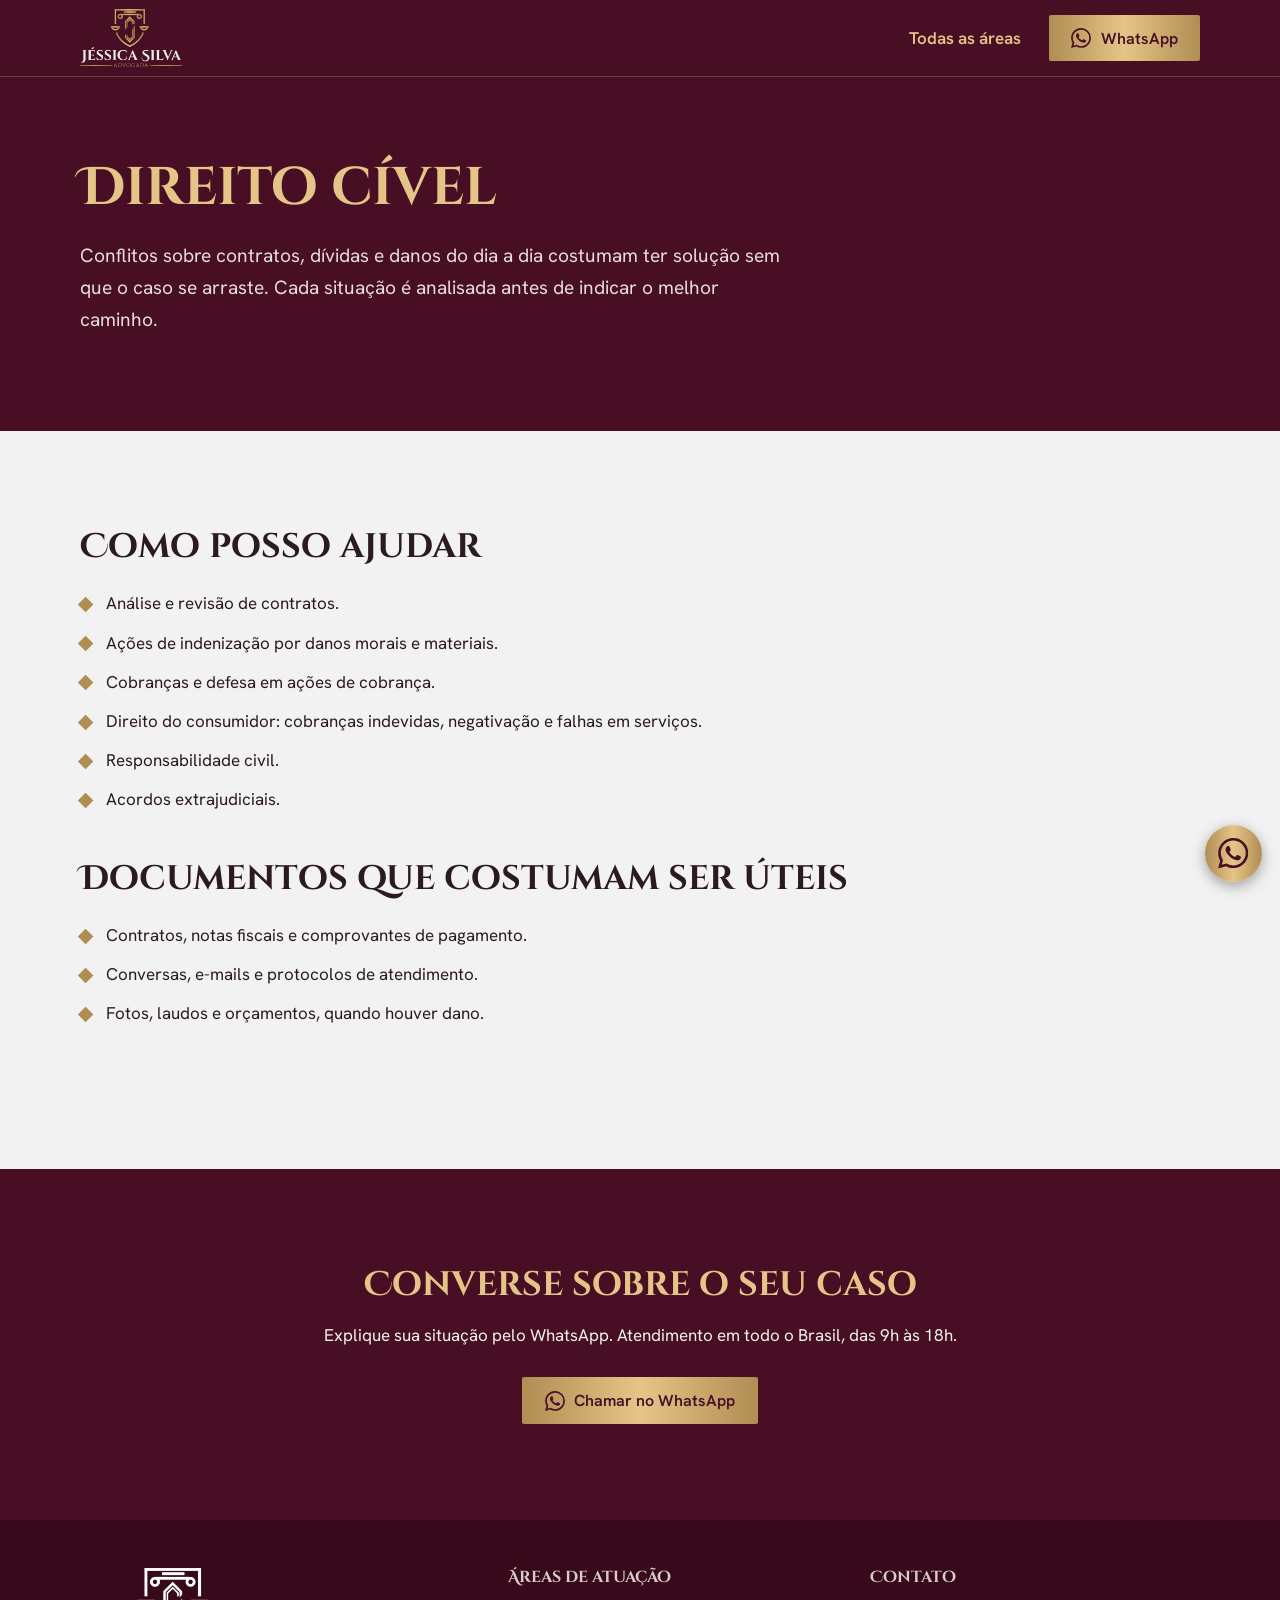
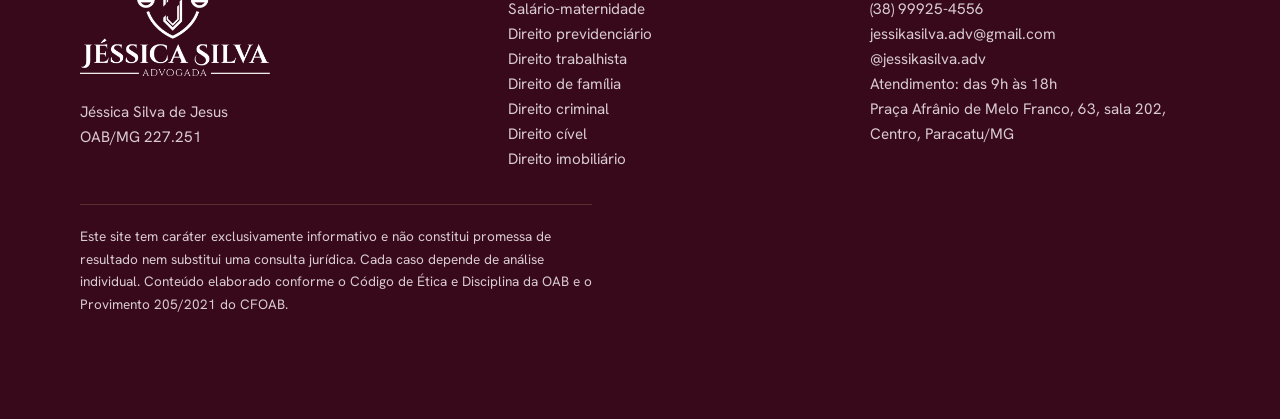
==== civel.html @ 724f219b "Add files via upload" ====
<!doctype html><html lang="pt-BR"><head><meta charset="utf-8"><meta name="viewport" content="width=device-width,initial-scale=1"><title>Direito cível | Jéssica Silva Advogada</title><meta name="description" content="Conflitos sobre contratos, dívidas e danos do dia a dia costumam ter solução sem que o caso se arraste. Cada situação é analisada antes de indicar o melhor"><meta name="theme-color" content="#480E23"><link rel="icon" type="image/png" href="assets/favicon.png"><link rel="preconnect" href="https://fonts.googleapis.com"><link rel="preconnect" href="https://fonts.gstatic.com" crossorigin><link href="https://fonts.googleapis.com/css2?family=Cinzel+Decorative:wght@400;700;900&family=Hanken+Grotesk:wght@400;500;600&display=swap" rel="stylesheet"><link rel="stylesheet" href="assets/style.css"></head><body><svg style="display:none"><symbol id="zap" viewBox="0 0 24 24"><path d="M17.472 14.382c-.297-.149-1.758-.867-2.03-.967-.273-.099-.471-.148-.67.15-.197.297-.767.966-.94 1.164-.173.199-.347.223-.644.075-.297-.15-1.255-.463-2.39-1.475-.883-.788-1.48-1.761-1.653-2.059-.173-.297-.018-.458.13-.606.134-.133.298-.347.446-.52.149-.174.198-.298.298-.497.099-.198.05-.371-.025-.52-.075-.149-.669-1.612-.916-2.207-.242-.579-.487-.5-.669-.51-.173-.008-.371-.01-.57-.01-.198 0-.52.074-.792.372-.272.297-1.04 1.016-1.04 2.479 0 1.462 1.065 2.875 1.213 3.074.149.198 2.096 3.2 5.077 4.487.709.306 1.262.489 1.694.625.712.227 1.36.195 1.871.118.571-.085 1.758-.719 2.006-1.413.248-.694.248-1.289.173-1.413-.074-.124-.272-.198-.57-.347m-5.421 7.403h-.004a9.87 9.87 0 01-5.031-1.378l-.361-.214-3.741.982.998-3.648-.235-.374a9.86 9.86 0 01-1.51-5.26c.001-5.45 4.436-9.884 9.888-9.884 2.64 0 5.122 1.03 6.988 2.898a9.825 9.825 0 012.893 6.994c-.003 5.45-4.437 9.884-9.885 9.884m8.413-18.297A11.815 11.815 0 0012.05 0C5.495 0 .16 5.335.157 11.892c0 2.096.547 4.142 1.588 5.945L.057 24l6.305-1.654a11.882 11.882 0 005.683 1.448h.005c6.554 0 11.89-5.335 11.893-11.893a11.821 11.821 0 00-3.48-8.413Z"/></symbol></svg><header class="top"><div class="wrap"><a href="index.html" aria-label="Jéssica Silva Advogada, página inicial"><img src="assets/logo.png" alt="Jéssica Silva Advogada" width="720" height="410"></a><nav><a class="voltar" href="index.html#areas">Todas as áreas</a><a class="btn" href="https://wa.me/5538999254556?text=Ol%C3%A1%2C%20Dra.%20J%C3%A9ssica%21%20Vim%20pelo%20site%20e%20gostaria%20de%20conversar%20sobre%20o%20meu%20caso." target="_blank" rel="noopener"><svg aria-hidden="true"><use href="#zap"/></svg>WhatsApp</a></nav></div></header><section class="dark hero" style="padding-block:clamp(3rem,7vw,5rem)"><div class="wrap"><h1>Direito cível</h1><p style="margin-top:1.25rem">Conflitos sobre contratos, dívidas e danos do dia a dia costumam ter solução sem que o caso se arraste. Cada situação é analisada antes de indicar o melhor caminho.</p></div></section><section class="sec"><div class="wrap"><h2>Como posso ajudar</h2><ul class="lista"><li>Análise e revisão de contratos.</li><li>Ações de indenização por danos morais e materiais.</li><li>Cobranças e defesa em ações de cobrança.</li><li>Direito do consumidor: cobranças indevidas, negativação e falhas em serviços.</li><li>Responsabilidade civil.</li><li>Acordos extrajudiciais.</li></ul><h2>Documentos que costumam ser úteis</h2><ul class="lista"><li>Contratos, notas fiscais e comprovantes de pagamento.</li><li>Conversas, e-mails e protocolos de atendimento.</li><li>Fotos, laudos e orçamentos, quando houver dano.</li></ul></div></section><section class="dark sec cta"><div class="wrap"><h2>Converse sobre o seu caso</h2><p>Explique sua situação pelo WhatsApp. Atendimento em todo o Brasil, das 9h às 18h.</p><div class="acoes"><a class="btn" href="https://wa.me/5538999254556?text=Ol%C3%A1%2C%20Dra.%20J%C3%A9ssica%21%20Gostaria%20de%20orienta%C3%A7%C3%A3o%20sobre%20uma%20quest%C3%A3o%20c%C3%ADvel." target="_blank" rel="noopener"><svg aria-hidden="true"><use href="#zap"/></svg>Chamar no WhatsApp</a></div></div></section><footer><div class="wrap"><div><img src="assets/logo-branca.png" alt="Jéssica Silva Advogada" width="720" height="410"><p>Jéssica Silva de Jesus<br>OAB/MG 227.251</p></div>
<div><h3>Áreas de atuação</h3><ul><li><a href="salario-maternidade.html">Salário-maternidade</a></li><li><a href="previdenciario.html">Direito previdenciário</a></li><li><a href="trabalhista.html">Direito trabalhista</a></li><li><a href="direito-de-familia.html">Direito de família</a></li><li><a href="criminal.html">Direito criminal</a></li><li><a href="civel.html">Direito cível</a></li><li><a href="imobiliario.html">Direito imobiliário</a></li></ul></div>
<div><h3>Contato</h3><ul><li><a href="https://wa.me/5538999254556?text=Ol%C3%A1%2C%20Dra.%20J%C3%A9ssica%21%20Vim%20pelo%20site%20e%20gostaria%20de%20conversar%20sobre%20o%20meu%20caso." target="_blank" rel="noopener">(38) 99925-4556</a></li><li><a href="mailto:jessikasilva.adv@gmail.com">jessikasilva.adv@gmail.com</a></li><li><a href="https://www.instagram.com/jessikasilva.adv/" target="_blank" rel="noopener">@jessikasilva.adv</a></li><li>Atendimento: das 9h às 18h</li><li>Praça Afrânio de Melo Franco, 63, sala 202, Centro, Paracatu/MG</li></ul></div>
<p class="legal">Este site tem caráter exclusivamente informativo e não constitui promessa de resultado nem substitui uma consulta jurídica. Cada caso depende de análise individual. Conteúdo elaborado conforme o Código de Ética e Disciplina da OAB e o Provimento 205/2021 do CFOAB.</p></div></footer><a class="zap" href="https://wa.me/5538999254556?text=Ol%C3%A1%2C%20Dra.%20J%C3%A9ssica%21%20Vim%20pelo%20site%20e%20gostaria%20de%20conversar%20sobre%20o%20meu%20caso." target="_blank" rel="noopener" aria-label="Falar no WhatsApp"><svg aria-hidden="true"><use href="#zap"/></svg></a></body></html>
---- assets/style.css ----
:root{--vinho:#480E23;--vinho-2:#37091A;--ouro:#E5C587;--ouro-2:#B08D53;--claro:#F2F2F2;--grad:linear-gradient(90deg,#B08D53,#E5C587 50%,#B08D53);--serif:"Cinzel Decorative","Cinzel",Georgia,serif;--sans:"Hanken Grotesk",system-ui,-apple-system,"Segoe UI",sans-serif}
*{box-sizing:border-box}html{scroll-behavior:smooth;scroll-padding-top:84px}
body{margin:0;font:400 1.0625rem/1.65 var(--sans);color:#2b1a21;background:var(--claro)}
img{max-width:100%;height:auto}a{color:inherit}
:focus-visible{outline:3px solid var(--ouro);outline-offset:3px}
.wrap{width:min(1120px,100% - 2.5rem);margin-inline:auto}
h1,h2,h3{font-family:var(--serif);font-weight:700;line-height:1.2;margin:0}
h1{font-size:clamp(1.9rem,4.6vw,3.3rem)}h2{font-size:clamp(1.5rem,3vw,2.1rem);margin-bottom:1rem}
p{margin:0 0 1rem;max-width:64ch}
.dark{background:var(--vinho);color:var(--claro)}.dark h1,.dark h2,.dark h3{color:var(--ouro)}
.sec{padding:clamp(3.5rem,8vw,6rem) 0}
/* header */
.top{position:sticky;top:0;z-index:20;background:var(--vinho);border-bottom:1px solid rgba(229,197,135,.25)}
.top .wrap{display:flex;align-items:center;justify-content:space-between;gap:1rem;min-height:76px}
.top img{height:58px;width:auto;display:block}
.top nav{display:flex;align-items:center;gap:1.75rem;color:var(--claro);font-weight:500}
.top nav a{text-decoration:none}.top nav a:hover{color:var(--ouro)}
.btn{display:inline-flex;align-items:center;gap:.6rem;padding:.8rem 1.4rem;border-radius:2px;font:600 1rem var(--sans);text-decoration:none;background:var(--grad);color:var(--vinho);border:0;cursor:pointer}
.btn:hover{filter:brightness(1.08)}.btn svg{width:1.25rem;height:1.25rem;fill:currentColor}
.btn.alt{background:none;color:var(--ouro);box-shadow:inset 0 0 0 1.5px var(--ouro-2)}
.btn.alt:hover{background:rgba(229,197,135,.1)}
/* hero */
.hero{position:relative;overflow:hidden;padding:clamp(4rem,10vw,7.5rem) 0}
.hero::after{content:"";position:absolute;right:-6%;top:50%;width:min(620px,70vw);aspect-ratio:600/482;transform:translateY(-50%);background:url(emblema.png) center/contain no-repeat;opacity:.09;pointer-events:none}
.hero .wrap{position:relative;z-index:1}
.hero h1{max-width:16ch;margin-bottom:1.25rem}.hero p{font-size:1.2rem;color:#e8dde0}
.acoes{display:flex;flex-wrap:wrap;gap:.9rem;margin-top:1.75rem}
/* destaque */
.destaque .wrap{display:grid;grid-template-columns:1fr auto;gap:2rem;align-items:center}
.destaque h2{color:var(--vinho)}.destaque .btn{background:var(--vinho);color:var(--ouro)}
.destaque .lk{display:block;margin-top:.9rem;font-weight:600;color:var(--vinho)}
/* areas */
.areas ul{list-style:none;margin:2rem 0 0;padding:0;display:grid;grid-template-columns:1fr 1fr;column-gap:3rem}
.areas li{border-top:1px solid rgba(229,197,135,.3)}
.areas a{display:block;padding:1.2rem 0;text-decoration:none}
.areas h3{font-size:1.15rem;transition:letter-spacing .2s}.areas a:hover h3{letter-spacing:.03em}
.areas p{margin:.3rem 0 0;color:#dccfd3;font-size:1rem}
.areas .top-item{grid-column:1/-1;background:rgba(229,197,135,.08);padding-inline:1.25rem;margin-bottom:.5rem}
/* contato */
.info{display:grid;grid-template-columns:repeat(auto-fit,minmax(240px,1fr));gap:2rem;margin:2rem 0}
.info dt{font:600 .95rem var(--sans);color:var(--ouro);margin-bottom:.25rem}.info dd{margin:0}
.claro-sec{background:var(--claro)}.claro-sec h2{color:var(--vinho)}
/* paginas de area */
.lista{list-style:none;padding:0;margin:0 0 2.5rem;max-width:64ch}
.lista li{position:relative;padding:.35rem 0 .35rem 1.6rem}
.lista li::before{content:"";position:absolute;left:0;top:.95rem;width:.7rem;height:.7rem;background:var(--ouro-2);transform:rotate(45deg)}
.cta{text-align:center}.cta p{margin-inline:auto}.cta .acoes{justify-content:center}
.aviso{font-size:.9rem;color:#6b5b61}
.voltar{color:var(--ouro);font-weight:600;text-decoration:none}
/* rodape */
footer{background:var(--vinho-2);color:#d9cbd0;padding:3rem 0 5.5rem;font-size:.95rem}
footer .wrap{display:grid;grid-template-columns:1.2fr 1fr 1fr;gap:2rem}
footer img{width:190px;margin-bottom:1rem}footer h3{font-size:1rem;margin-bottom:.6rem}
footer ul{list-style:none;padding:0;margin:0}footer a{text-decoration:none}footer a:hover{color:var(--ouro)}
footer .legal{grid-column:1/-1;border-top:1px solid rgba(229,197,135,.2);padding-top:1.25rem;font-size:.85rem}
/* whatsapp flutuante */
.zap{position:fixed;right:1.1rem;bottom:1.1rem;z-index:30;width:3.6rem;height:3.6rem;border-radius:50%;background:var(--grad);color:var(--vinho);display:grid;place-items:center;box-shadow:0 4px 14px rgba(0,0,0,.35)}
.zap svg{width:1.9rem;height:1.9rem;fill:currentColor}
@media(max-width:820px){.top nav a:not(.btn){display:none}.destaque .wrap,.areas ul,footer .wrap{grid-template-columns:1fr}.top img{height:48px}.top .btn{padding:.65rem 1rem;font-size:.95rem}}
@media(prefers-reduced-motion:reduce){*{transition:none!important;scroll-behavior:auto!important}}
/* fotos */
.duo{display:grid;grid-template-columns:1.25fr 1fr;gap:clamp(2rem,5vw,4rem);align-items:center}
.sobre{grid-template-columns:minmax(0,380px) 1fr}
.foto{margin:0;position:relative;justify-self:center;width:min(100%,400px)}
.foto img{display:block;width:100%;height:auto;aspect-ratio:4/5;object-fit:cover;object-position:top}
.foto::before{content:"";position:absolute;inset:14px -14px -14px 14px;border:1.5px solid var(--ouro-2);z-index:0}
.foto img{position:relative;z-index:1}
.hero::after{display:none}
@media(max-width:820px){.duo,.sobre{grid-template-columns:1fr}.foto{width:min(100%,320px);margin-right:14px}.hero .duo .foto{order:2}}
/* v3: layout inspirado no site de referência */
.bar{background:var(--vinho-2);color:#d9cbd0;font-size:.85rem}.bar .wrap{display:flex;justify-content:space-between;gap:.5rem 1.25rem;padding:.45rem 0;flex-wrap:wrap}.bar a{text-decoration:none;margin-right:1.25rem}.bar a:hover{color:var(--ouro)}
.cards{display:grid;grid-template-columns:repeat(auto-fill,minmax(260px,1fr));gap:1.25rem;margin-top:2rem}
.card{display:block;text-decoration:none;padding:1.5rem;border:1px solid rgba(229,197,135,.3);position:relative;transition:border-color .2s,background .2s}
.card:hover{border-color:var(--ouro);background:rgba(229,197,135,.06)}.card.hl{background:rgba(229,197,135,.1);border-color:var(--ouro-2)}
.card .num{font:700 2rem var(--serif);color:var(--ouro-2);display:block;margin-bottom:.5rem}.card h3{font-size:1.1rem;margin-bottom:.5rem}
.card p{font-size:.98rem;color:#dccfd3;margin:0 0 1rem}.card .mais{color:var(--ouro);font-weight:600;font-size:.95rem}
.tag{position:absolute;top:1rem;right:1rem;font:600 .75rem var(--sans);background:var(--grad);color:var(--vinho);padding:.15rem .6rem}
.difs{display:grid;grid-template-columns:1fr 1fr;gap:1.5rem;margin-top:1.5rem}.difs div{border-top:2px solid var(--ouro-2);padding-top:.9rem}
.difs h3{font-size:1.02rem;margin-bottom:.4rem}.difs p{font-size:.98rem;color:#dccfd3;margin:0}
.duo.rev{grid-template-columns:minmax(0,380px) 1fr}
.steps{list-style:none;counter-reset:s;padding:0;margin:2rem 0 0;display:grid;grid-template-columns:repeat(auto-fit,minmax(220px,1fr));gap:1.5rem}
.steps li{counter-increment:s;border-top:2px solid var(--ouro-2);padding-top:1rem}
.steps li::before{content:"0" counter(s);font:700 1.6rem var(--serif);color:var(--ouro-2);display:block;margin-bottom:.4rem}
.steps h3{font-size:1.05rem;color:var(--vinho);margin-bottom:.4rem}.steps p{font-size:.98rem;margin:0}
details{border-top:1px solid rgba(229,197,135,.3);padding:1rem 0;max-width:820px}details:last-of-type{border-bottom:1px solid rgba(229,197,135,.3)}
summary{cursor:pointer;font-weight:600;font-size:1.08rem;color:var(--ouro);list-style:none;display:flex;justify-content:space-between;gap:1rem}
summary::after{content:"+";font-size:1.4rem;line-height:1}details[open] summary::after{content:"\2212"}summary::-webkit-details-marker{display:none}
details p{margin:.75rem 0 0;color:#e8dde0}
.contato-grid{display:grid;grid-template-columns:1fr 1fr;gap:clamp(2rem,5vw,4rem);align-items:start}
form label{display:block;font-weight:600;margin:1rem 0 .3rem;color:var(--vinho)}form .btn{margin-top:1.25rem}
form input,form select{width:100%;padding:.75rem .9rem;font:inherit;border:1px solid var(--ouro-2);background:#fff;border-radius:2px}
.claro-sec .info{grid-template-columns:1fr}.claro-sec .info dt{color:var(--vinho)}.aviso{margin-top:.75rem}
.map{width:100%;height:280px;border:0;margin-top:1.25rem}
@media(max-width:820px){.difs,.contato-grid,.duo.rev{grid-template-columns:1fr}}
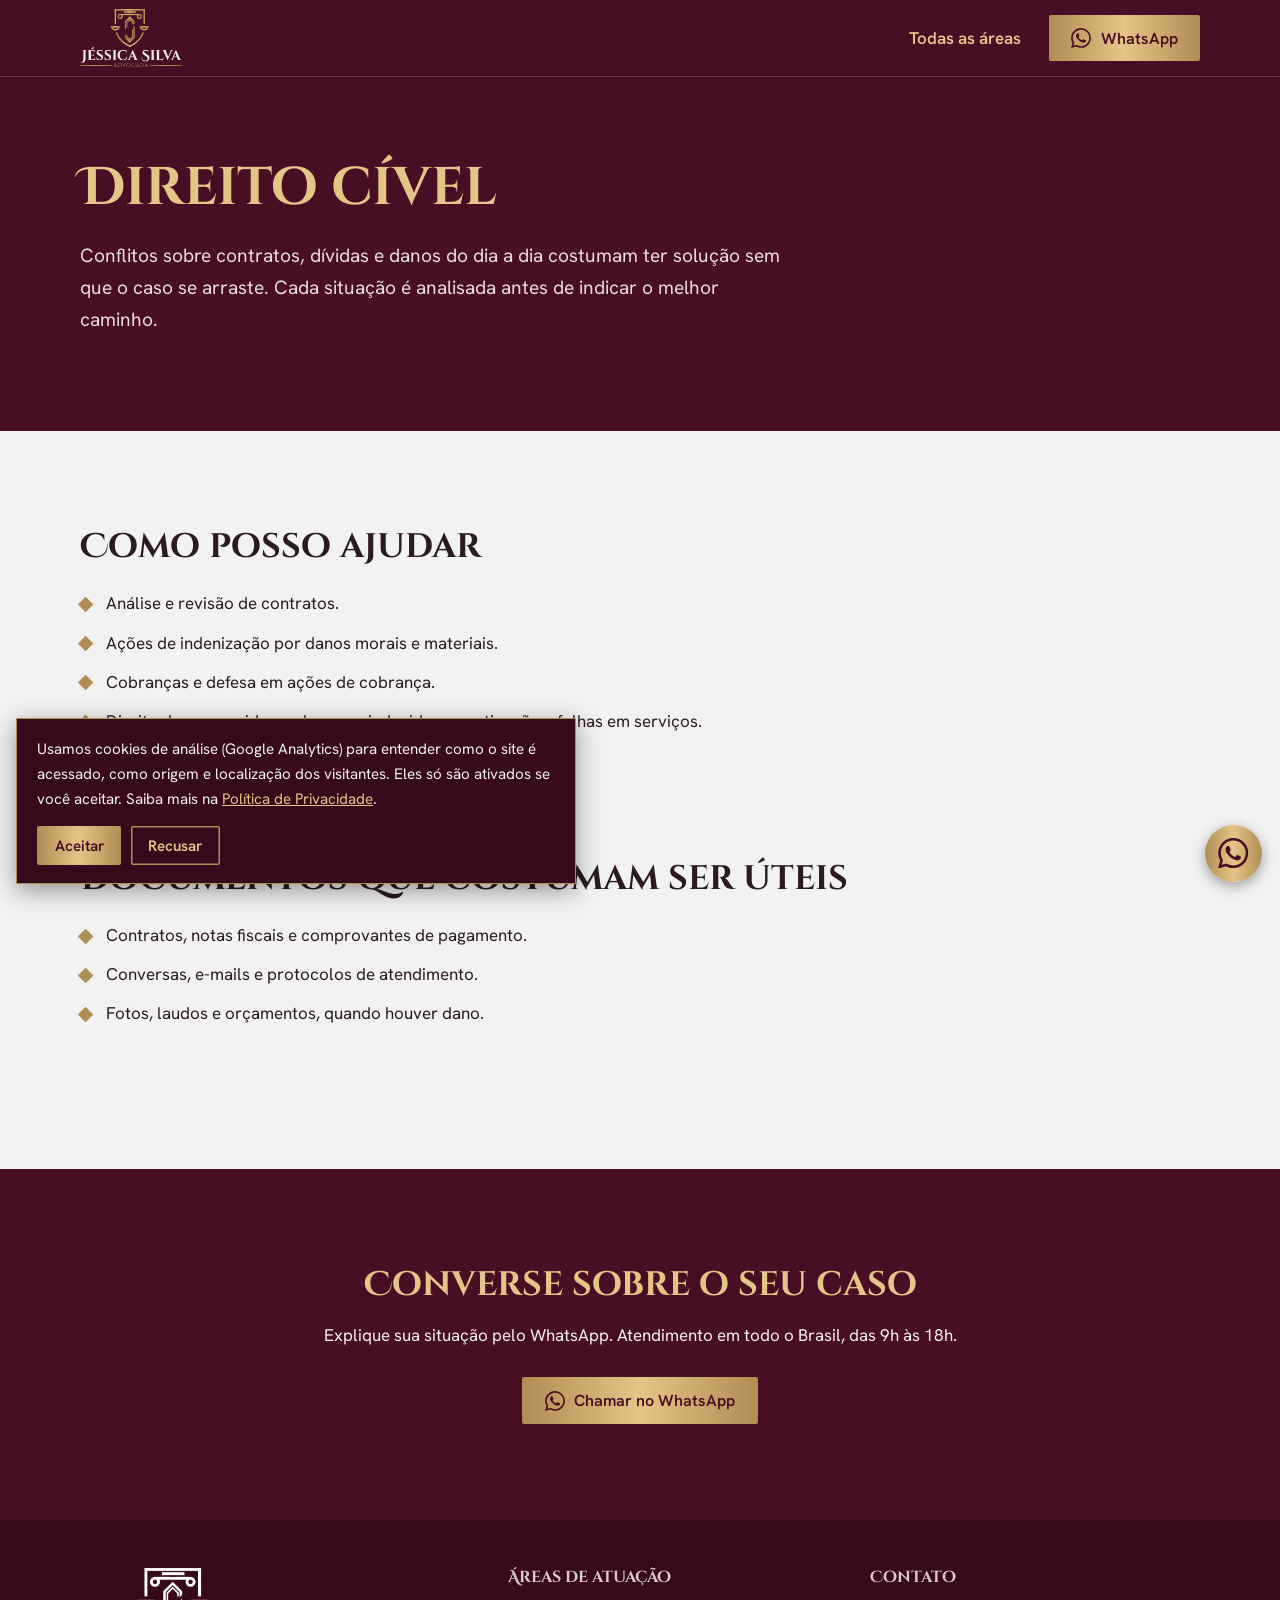
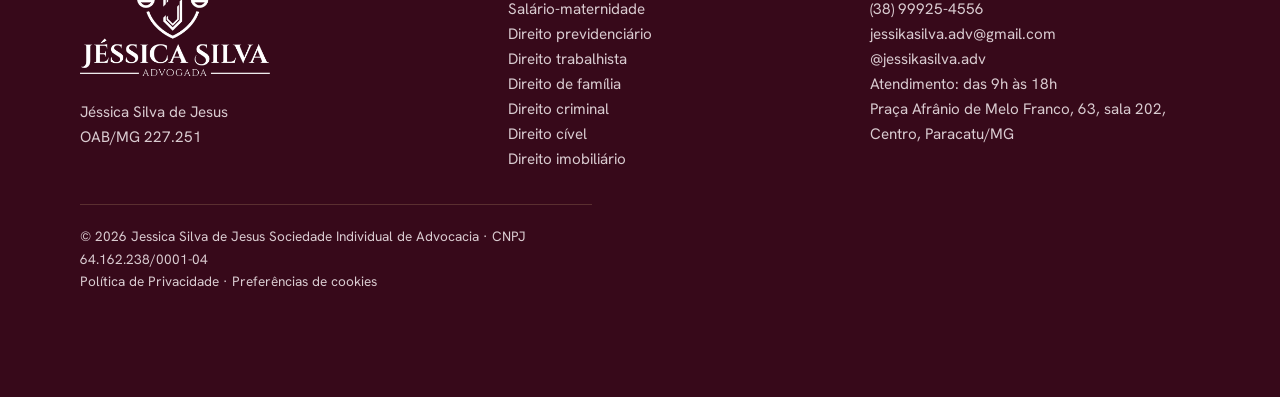
==== commit 56596994: "Add files via upload" ====
--- a/civel.html
+++ b/civel.html
@@ -1,4 +1,4 @@
 <!doctype html><html lang="pt-BR"><head><meta charset="utf-8"><meta name="viewport" content="width=device-width,initial-scale=1"><title>Direito cível | Jéssica Silva Advogada</title><meta name="description" content="Conflitos sobre contratos, dívidas e danos do dia a dia costumam ter solução sem que o caso se arraste. Cada situação é analisada antes de indicar o melhor"><meta name="theme-color" content="#480E23"><link rel="icon" type="image/png" href="assets/favicon.png"><link rel="preconnect" href="https://fonts.googleapis.com"><link rel="preconnect" href="https://fonts.gstatic.com" crossorigin><link href="https://fonts.googleapis.com/css2?family=Cinzel+Decorative:wght@400;700;900&family=Hanken+Grotesk:wght@400;500;600&display=swap" rel="stylesheet"><link rel="stylesheet" href="assets/style.css"></head><body><svg style="display:none"><symbol id="zap" viewBox="0 0 24 24"><path d="M17.472 14.382c-.297-.149-1.758-.867-2.03-.967-.273-.099-.471-.148-.67.15-.197.297-.767.966-.94 1.164-.173.199-.347.223-.644.075-.297-.15-1.255-.463-2.39-1.475-.883-.788-1.48-1.761-1.653-2.059-.173-.297-.018-.458.13-.606.134-.133.298-.347.446-.52.149-.174.198-.298.298-.497.099-.198.05-.371-.025-.52-.075-.149-.669-1.612-.916-2.207-.242-.579-.487-.5-.669-.51-.173-.008-.371-.01-.57-.01-.198 0-.52.074-.792.372-.272.297-1.04 1.016-1.04 2.479 0 1.462 1.065 2.875 1.213 3.074.149.198 2.096 3.2 5.077 4.487.709.306 1.262.489 1.694.625.712.227 1.36.195 1.871.118.571-.085 1.758-.719 2.006-1.413.248-.694.248-1.289.173-1.413-.074-.124-.272-.198-.57-.347m-5.421 7.403h-.004a9.87 9.87 0 01-5.031-1.378l-.361-.214-3.741.982.998-3.648-.235-.374a9.86 9.86 0 01-1.51-5.26c.001-5.45 4.436-9.884 9.888-9.884 2.64 0 5.122 1.03 6.988 2.898a9.825 9.825 0 012.893 6.994c-.003 5.45-4.437 9.884-9.885 9.884m8.413-18.297A11.815 11.815 0 0012.05 0C5.495 0 .16 5.335.157 11.892c0 2.096.547 4.142 1.588 5.945L.057 24l6.305-1.654a11.882 11.882 0 005.683 1.448h.005c6.554 0 11.89-5.335 11.893-11.893a11.821 11.821 0 00-3.48-8.413Z"/></symbol></svg><header class="top"><div class="wrap"><a href="index.html" aria-label="Jéssica Silva Advogada, página inicial"><img src="assets/logo.png" alt="Jéssica Silva Advogada" width="720" height="410"></a><nav><a class="voltar" href="index.html#areas">Todas as áreas</a><a class="btn" href="https://wa.me/5538999254556?text=Ol%C3%A1%2C%20Dra.%20J%C3%A9ssica%21%20Vim%20pelo%20site%20e%20gostaria%20de%20conversar%20sobre%20o%20meu%20caso." target="_blank" rel="noopener"><svg aria-hidden="true"><use href="#zap"/></svg>WhatsApp</a></nav></div></header><section class="dark hero" style="padding-block:clamp(3rem,7vw,5rem)"><div class="wrap"><h1>Direito cível</h1><p style="margin-top:1.25rem">Conflitos sobre contratos, dívidas e danos do dia a dia costumam ter solução sem que o caso se arraste. Cada situação é analisada antes de indicar o melhor caminho.</p></div></section><section class="sec"><div class="wrap"><h2>Como posso ajudar</h2><ul class="lista"><li>Análise e revisão de contratos.</li><li>Ações de indenização por danos morais e materiais.</li><li>Cobranças e defesa em ações de cobrança.</li><li>Direito do consumidor: cobranças indevidas, negativação e falhas em serviços.</li><li>Responsabilidade civil.</li><li>Acordos extrajudiciais.</li></ul><h2>Documentos que costumam ser úteis</h2><ul class="lista"><li>Contratos, notas fiscais e comprovantes de pagamento.</li><li>Conversas, e-mails e protocolos de atendimento.</li><li>Fotos, laudos e orçamentos, quando houver dano.</li></ul></div></section><section class="dark sec cta"><div class="wrap"><h2>Converse sobre o seu caso</h2><p>Explique sua situação pelo WhatsApp. Atendimento em todo o Brasil, das 9h às 18h.</p><div class="acoes"><a class="btn" href="https://wa.me/5538999254556?text=Ol%C3%A1%2C%20Dra.%20J%C3%A9ssica%21%20Gostaria%20de%20orienta%C3%A7%C3%A3o%20sobre%20uma%20quest%C3%A3o%20c%C3%ADvel." target="_blank" rel="noopener"><svg aria-hidden="true"><use href="#zap"/></svg>Chamar no WhatsApp</a></div></div></section><footer><div class="wrap"><div><img src="assets/logo-branca.png" alt="Jéssica Silva Advogada" width="720" height="410"><p>Jéssica Silva de Jesus<br>OAB/MG 227.251</p></div>
 <div><h3>Áreas de atuação</h3><ul><li><a href="salario-maternidade.html">Salário-maternidade</a></li><li><a href="previdenciario.html">Direito previdenciário</a></li><li><a href="trabalhista.html">Direito trabalhista</a></li><li><a href="direito-de-familia.html">Direito de família</a></li><li><a href="criminal.html">Direito criminal</a></li><li><a href="civel.html">Direito cível</a></li><li><a href="imobiliario.html">Direito imobiliário</a></li></ul></div>
 <div><h3>Contato</h3><ul><li><a href="https://wa.me/5538999254556?text=Ol%C3%A1%2C%20Dra.%20J%C3%A9ssica%21%20Vim%20pelo%20site%20e%20gostaria%20de%20conversar%20sobre%20o%20meu%20caso." target="_blank" rel="noopener">(38) 99925-4556</a></li><li><a href="mailto:jessikasilva.adv@gmail.com">jessikasilva.adv@gmail.com</a></li><li><a href="https://www.instagram.com/jessikasilva.adv/" target="_blank" rel="noopener">@jessikasilva.adv</a></li><li>Atendimento: das 9h às 18h</li><li>Praça Afrânio de Melo Franco, 63, sala 202, Centro, Paracatu/MG</li></ul></div>
-<p class="legal">Este site tem caráter exclusivamente informativo e não constitui promessa de resultado nem substitui uma consulta jurídica. Cada caso depende de análise individual. Conteúdo elaborado conforme o Código de Ética e Disciplina da OAB e o Provimento 205/2021 do CFOAB.</p></div></footer><a class="zap" href="https://wa.me/5538999254556?text=Ol%C3%A1%2C%20Dra.%20J%C3%A9ssica%21%20Vim%20pelo%20site%20e%20gostaria%20de%20conversar%20sobre%20o%20meu%20caso." target="_blank" rel="noopener" aria-label="Falar no WhatsApp"><svg aria-hidden="true"><use href="#zap"/></svg></a></body></html>+<p class="legal">© 2026 Jessica Silva de Jesus Sociedade Individual de Advocacia · CNPJ 64.162.238/0001-04<br><a href="politica-de-privacidade.html">Política de Privacidade</a> · <a href="#" id="ck-open">Preferências de cookies</a></p></div></footer><a class="zap" href="https://wa.me/5538999254556?text=Ol%C3%A1%2C%20Dra.%20J%C3%A9ssica%21%20Vim%20pelo%20site%20e%20gostaria%20de%20conversar%20sobre%20o%20meu%20caso." target="_blank" rel="noopener" aria-label="Falar no WhatsApp"><svg aria-hidden="true"><use href="#zap"/></svg></a><div id="ck" class="ckb" role="dialog" aria-label="Aviso de cookies" hidden><p>Usamos cookies de análise (Google Analytics) para entender como o site é acessado, como origem e localização dos visitantes. Eles só são ativados se você aceitar. Saiba mais na <a href="politica-de-privacidade.html">Política de Privacidade</a>.</p><div class="acoes"><button class="btn" id="ck-yes" type="button">Aceitar</button><button class="btn alt" id="ck-no" type="button">Recusar</button></div></div><script src="assets/cookies.js" defer></script></body></html>
--- a/assets/style.css
+++ b/assets/style.css
@@ -92,3 +92,8 @@
 .claro-sec .info{grid-template-columns:1fr}.claro-sec .info dt{color:var(--vinho)}.aviso{margin-top:.75rem}
 .map{width:100%;height:280px;border:0;margin-top:1.25rem}
 @media(max-width:820px){.difs,.contato-grid,.duo.rev{grid-template-columns:1fr}}
+/* cookies e página de política */
+.ckb{position:fixed;left:1rem;right:1rem;bottom:1rem;z-index:40;max-width:560px;background:var(--vinho-2);color:var(--claro);border:1px solid var(--ouro-2);padding:1.1rem 1.25rem;box-shadow:0 6px 24px rgba(0,0,0,.4);font-size:.95rem}
+.ckb[hidden]{display:none}.ckb p{margin:0 0 .9rem;max-width:none}.ckb a{color:var(--ouro)}
+.ckb .acoes{margin:0;gap:.6rem}.ckb .btn{padding:.6rem 1.1rem;font-size:.95rem}
+footer .legal a{color:inherit}.prosa h2{font-size:1.2rem;margin:2rem 0 .6rem;color:var(--vinho)}.prosa ul{max-width:64ch}
